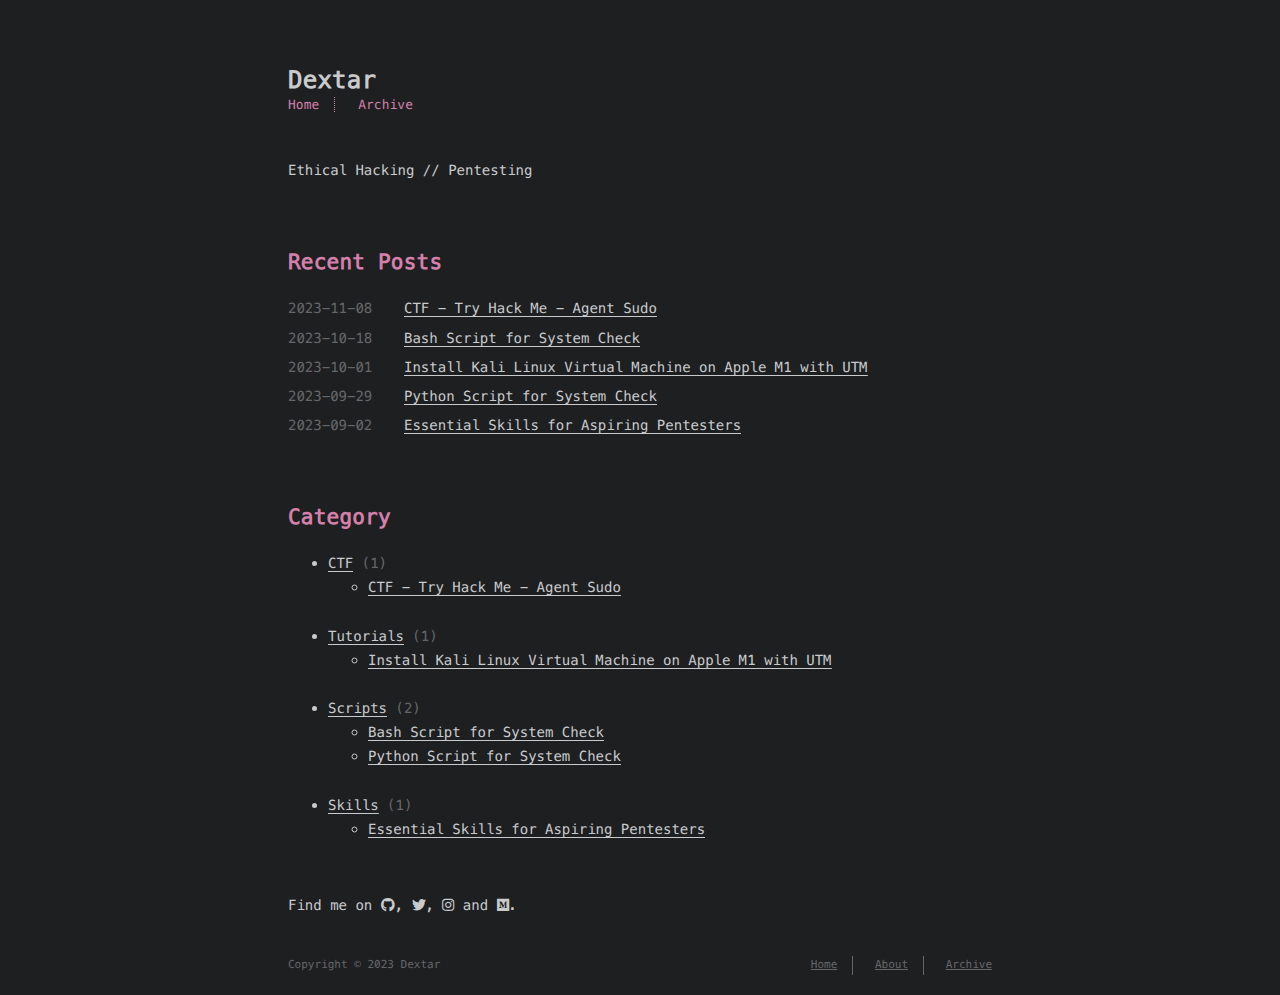
==== index.html @ 2ff1a955 "Update Path" ====
<!DOCTYPE html>
<html lang=en>
<head>
<!-- so meta -->
<meta charset="utf-8">
<meta http-equiv="X-UA-Compatible" content="IE=edge">
<meta name="HandheldFriendly" content="True">
<meta name="viewport" content="width=device-width, initial-scale=1, maximum-scale=1" />
<meta name="description" content="Ethical Hacking // Pentesting">
<meta property="og:type" content="website">
<meta property="og:title" content="Dextar">
<meta property="og:url" content="https://dex-tar.github.io/index.html">
<meta property="og:site_name" content="Dex-tar // Ethical Hacking // Pentesting //">
<meta property="og:description" content="Ethical Hacking // Pentesting">
<meta property="og:locale" content="en_US">
<meta property="article:author" content="dextar">
<meta name="twitter:card" content="summary">
    
<!-- title -->
<title>Dextar</title>

<!-- styles -->    
<link rel="stylesheet" href="css/style.css">

<!-- persian styles -->
<link rel="stylesheet" href="css/rtl.css">
  
<!-- rss -->
<link rel="alternate" href="https://dex-tar.github.io" title="Ethical Hacking // Pentesting" type="application/atom+xml" />
    
<meta name="generator" content="Hexo 5.2.0"></head>
<body class="max-width mx-auto px3 ltr">   
<div class="content index py4">
        
<header id="header">
<a href="index.html">
  
<div id="title">
      <h1>Dextar</h1>
</div>
</a>
  
<div id="nav">
<ul>
  <li><a href="index.html">Home</a></li>
  <li><a href="archives.html">Archive</a></li>      
</ul>

</div>
</header>
       
<section id="about">
<p>Ethical Hacking // Pentesting</p>
</section>

<section id="writing">
<span class="h1"><a href="archives.html">Recent Posts</a></span>
  
<ul class="post-list">    
<li class="post-item">
        
<div class="meta">
<time datetime="2023-11-08T23:00:00.000Z" itemprop="datePublished">2023-11-08</time>
</div>

<span>
<a class="" href="2023/ctf-try-hack-me-agent-sudo.html">CTF - Try Hack Me - Agent Sudo</a>
</span>
</li>
    
<li class="post-item">
<div class="meta">
<time datetime="2023-10-18T22:00:00.000Z" itemprop="datePublished">2023-10-18</time>
</div>

<span>
<a class="" href="2023/bash-script-system-check.html">Bash Script for System Check</a>
</span>
</li>
    
<li class="post-item">
<div class="meta">
<time datetime="2023-10-01T22:00:00.000Z" itemprop="datePublished">2023-10-01</time>        
</div>

<span>
<a class="" href="2023/install-kali-virtual-machine-apple-m1-utm.html">Install Kali Linux Virtual Machine on Apple M1 with UTM</a>
</span>
</li>
    
<li class="post-item">        
<div class="meta">
<time datetime="2023-09-29T22:00:00.000Z" itemprop="datePublished">2023-09-29</time>
</div>

<span>    
<a class="" href="2023/python-script-system-check.html">Python Script for System Check</a>
</span>
</li>
    
<li class="post-item">        
<div class="meta">
<time datetime="2023-09-02T22:00:00.000Z" itemprop="datePublished">2023-09-02</time>
</div>

<span>
<a class="" href="2023/Essential-Skills-for-Aspiring-Pentesters.html">Essential Skills for Aspiring Pentesters</a>
</span>
</li>
</ul>
  
</section>

<section id="categories" class="left">
  <div class="category-list-title">
  <span class="h1"><a href="categories.html">Category</a></span>   
</div>
  
<div class="category-list">
    <ul class="category-list"><li class="category-list-item"><a class="category-list-link" href="categories/category-ctf.html">CTF</a>
      <span class="category-list-count">1</span><ul class="category-list-child"><li class="category-list-item">
        <a class="category-list-link" href="2023/ctf-try-hack-me-agent-sudo.html">CTF - Try Hack Me - Agent Sudo</a></ul>
        <br>
      </li><li class="category-list-item"><a class="category-list-link" href="categories/category-tutorials.html">Tutorials</a>
        <span class="category-list-count">1</span><ul class="category-list-child">
          <li class="category-list-item"><a class="category-list-link" href="2023/install-kali-virtual-machine-apple-m1-utm.html">Install Kali Linux Virtual Machine on Apple M1 with UTM</a></ul>
          <br>
      </li><li class="category-list-item"><a class="category-list-link" href="categories/category-scripts.html">Scripts</a>
        <span class="category-list-count">2</span><ul class="category-list-child">
          <li class="category-list-item"><a class="category-list-link" href="2023/bash-script-system-check.html">Bash Script for System Check</a>
          <li class="category-list-item"><a class="category-list-link" href="2023/python-script-system-check.html">Python Script for System Check</a></ul>
          <br>
      </li><li class="category-list-item"><a class="category-list-link" href="categories/category-skills.html">Skills</a>
          <span class="category-list-count">1</span><ul class="category-list-child">
          <li class="category-list-item"><a class="category-list-link" href="2023/Essential-Skills-for-Aspiring-Pentesters.html">Essential Skills for Aspiring Pentesters</a></ul>
          <br>
</li></ul></li></ul>
</div>
</section>

<!-- social links -->
<section>
<p>
  Find me on
    
      <a class="icon" target="_blank" rel="noopener" href="https://github.com/dex-tar">
        <i class="fab fa-github"></i><!--
  ---></a><!--
---><!--
--->, 
    
      <a class="icon" target="_blank" rel="noopener" href="https://twitter.com/D_ex_tar">
        <i class="fab fa-twitter"></i><!--
  ---></a><!--
---><!--
--->, 
    
  
    
      <a class="icon" target="_blank" rel="noopener" href="https://www.instagram.com/ai_random_seed/">
        <i class="fab fa-instagram"></i><!--
  ---></a><!--
---><!--
---> and 
    
  
    
      <a class="icon" target="_blank" rel="noopener" href="https://medium.com/@meryantona">
        <i class="fab fa-medium"></i><!--
  ---></a><!--
---><!--
--->.

</p>
</section>

        
<footer id="footer">
  <div class="footer-left">
    Copyright &copy;
    
    2023
    Dextar
  </div>
  <div class="footer-right">
    <nav>
      <ul>
          <li><a href="index.html">Home</a></li>
          <li><a href="about.html">About</a></li>
          <li><a href="archives.html">Archive</a></li>
      </ul>
    </nav>
  </div>
</footer>
</div>

<!-- styles -->
<link rel="stylesheet" href="lib/font-awesome/css/all.min.css">
<link rel="stylesheet" href="lib/justified-gallery/css/justifiedGallery.min.css">

<!-- jquery -->
<script src="lib/jquery/jquery.min.js"></script>
<script src="lib/justified-gallery/js/jquery.justifiedGallery.min.js"></script>

<!-- clipboard -->
<script src="js/main.js"></script>

<!-- search -->
<script src="js/search.js"></script>

<!-- Google Analytics -->
<!-- Baidu Analytics -->
<!-- Umami Analytics -->
<!-- Disqus Comments -->


</body>
</html>
---- css/style.css ----
.inline {
  display: inline;
}
.block {
  display: block;
}
.inline-block {
  display: inline-block;
}
.table {
  display: table;
}
.table-cell {
  display: table-cell;
}
.overflow-hidden {
  overflow: hidden;
}
.overflow-scroll {
  overflow: scroll;
}
.overflow-auto {
  overflow: auto;
}
.clearfix:before,
.clearfix:after {
  display: table;
  content: " ";
}
.clearfix:after {
  clear: both;
}
.left {
  float: left;
}
.right {
  float: right;
}
.fit {
  max-width: 100%;
}
.truncate {
  display: inline-block;
  overflow: hidden;
  text-overflow: ellipsis;
  white-space: nowrap;
}
.max-width-1 {
  max-width: 24rem;
}
.max-width-2 {
  max-width: 32rem;
}
.max-width-3 {
  max-width: 48rem;
}
.max-width-4 {
  max-width: 64rem;
}
.border-box {
  box-sizing: border-box;
}
.m0 {
  margin: 0;
}
.mt0 {
  margin-top: 0;
}
.mr0 {
  margin-right: 0;
}
.mb0 {
  margin-bottom: 0;
}
.ml0 {
  margin-left: 0;
}
.mx0 {
  margin-right: 0;
  margin-left: 0;
}
.my0 {
  margin-top: 0;
  margin-bottom: 0;
}
.m1 {
  margin: 0.5rem;
}
.mt1 {
  margin-top: 0.5rem;
}
.mr1 {
  margin-right: 0.5rem;
}
.mb1 {
  margin-bottom: 0.5rem;
}
.ml1 {
  margin-left: 0.5rem;
}
.mx1 {
  margin-right: 0.5rem;
  margin-left: 0.5rem;
}
.my1 {
  margin-top: 0.5rem;
  margin-bottom: 0.5rem;
}
.m2 {
  margin: 1rem;
}
.mt2 {
  margin-top: 1rem;
}
.mr2 {
  margin-right: 1rem;
}
.mb2 {
  margin-bottom: 1rem;
}
.ml2 {
  margin-left: 1rem;
}
.mx2 {
  margin-right: 1rem;
  margin-left: 1rem;
}
.my2 {
  margin-top: 1rem;
  margin-bottom: 1rem;
}
.m3 {
  margin: 2rem;
}
.mt3 {
  margin-top: 2rem;
}
.mr3 {
  margin-right: 2rem;
}
.mb3 {
  margin-bottom: 2rem;
}
.ml3 {
  margin-left: 2rem;
}
.mx3 {
  margin-right: 2rem;
  margin-left: 2rem;
}
.my3 {
  margin-top: 2rem;
  margin-bottom: 2rem;
}
.m4 {
  margin: 4rem;
}
.mt4 {
  margin-top: 4rem;
}
.mr4 {
  margin-right: 4rem;
}
.mb4 {
  margin-bottom: 4rem;
}
.ml4 {
  margin-left: 4rem;
}
.mx4 {
  margin-right: 4rem;
  margin-left: 4rem;
}
.my4 {
  margin-top: 4rem;
  margin-bottom: 4rem;
}
.mxn1 {
  margin-right: -0.5rem;
  margin-left: -0.5rem;
}
.mxn2 {
  margin-right: -1rem;
  margin-left: -1rem;
}
.mxn3 {
  margin-right: -2rem;
  margin-left: -2rem;
}
.mxn4 {
  margin-right: -4rem;
  margin-left: -4rem;
}
.ml-auto {
  margin-left: auto;
}
.mr-auto {
  margin-right: auto;
}
.mx-auto {
  margin-right: auto;
  margin-left: auto;
}
.p0 {
  padding: 0;
}
.pt0 {
  padding-top: 0;
}
.pr0 {
  padding-right: 0;
}
.pb0 {
  padding-bottom: 0;
}
.pl0 {
  padding-left: 0;
}
.px0 {
  padding-right: 0;
  padding-left: 0;
}
.py0 {
  padding-top: 0;
  padding-bottom: 0;
}
.p1 {
  padding: 0.5rem;
}
.pt1 {
  padding-top: 0.5rem;
}
.pr1 {
  padding-right: 0.5rem;
}
.pb1 {
  padding-bottom: 0.5rem;
}
.pl1 {
  padding-left: 0.5rem;
}
.py1 {
  padding-top: 0.5rem;
  padding-bottom: 0.5rem;
}
.px1 {
  padding-right: 0.5rem;
  padding-left: 0.5rem;
}
.p2 {
  padding: 1rem;
}
.pt2 {
  padding-top: 1rem;
}
.pr2 {
  padding-right: 1rem;
}
.pb2 {
  padding-bottom: 1rem;
}
.pl2 {
  padding-left: 1rem;
}
.py2 {
  padding-top: 1rem;
  padding-bottom: 1rem;
}
.px2 {
  padding-right: 1rem;
  padding-left: 1rem;
}
.p3 {
  padding: 2rem;
}
.pt3 {
  padding-top: 2rem;
}
.pr3 {
  padding-right: 2rem;
}
.pb3 {
  padding-bottom: 2rem;
}
.pl3 {
  padding-left: 2rem;
}
.py3 {
  padding-top: 2rem;
  padding-bottom: 2rem;
}
.px3 {
  padding-right: 2rem;
  padding-left: 2rem;
}
.p4 {
  padding: 4rem;
}
.pt4 {
  padding-top: 4rem;
}
.pr4 {
  padding-right: 4rem;
}
.pb4 {
  padding-bottom: 4rem;
}
.pl4 {
  padding-left: 4rem;
}
.py4 {
  padding-top: 4rem;
  padding-bottom: 4rem;
}
.px4 {
  padding-right: 4rem;
  padding-left: 4rem;
}
body h1,
body .h1 {
  display: block;
  margin-top: 3rem;
  margin-bottom: 1rem;
  color: #d480aa;
  letter-spacing: 0.01em;
  font-weight: 700;
  font-style: normal;
  font-size: 1.5em;
  -moz-osx-font-smoothing: grayscale;
  -webkit-font-smoothing: antialiased;
}
body h2,
body .h2 {
  position: relative;
  display: block;
  margin-top: 2rem;
  margin-bottom: 0.5rem;
  color: #eee;
  text-transform: none;
  letter-spacing: normal;
  font-weight: bold;
  font-size: 1rem;
}
body h3 {
  color: #eee;
  text-decoration: underline;
  font-weight: bold;
  font-size: 0.9rem;
}
body h4,
body h5,
body h6 {
  display: inline;
  text-decoration: none;
  color: #ccc;
  font-weight: bold;
  font-size: 0.9rem;
}
body h3,
body h4,
body h5,
body h6 {
  margin-top: 0.9rem;
  margin-bottom: 0.5rem;
}
body hr {
  border: 0.5px dashed #ccc;
  opacity: 0.5;
  margin: 0;
  margin-top: 20px;
  margin-bottom: 20px;
}
body strong {
  font-weight: bold;
}
body em,
body cite {
  font-style: italic;
}
body sup,
body sub {
  position: relative;
  vertical-align: baseline;
  font-size: 0.75em;
  line-height: 0;
}
body sup {
  top: -0.5em;
}
body sub {
  bottom: -0.2em;
}
body small {
  font-size: 0.85em;
}
body acronym,
body abbr {
  border-bottom: 1px dotted;
}
body ul,
body ol,
body dl {
  line-height: 1.725;
}
body ul ul,
body ol ul,
body ul ol,
body ol ol {
  margin-top: 0;
  margin-bottom: 0;
}
body ol {
  list-style: decimal;
}
body dt {
  font-weight: bold;
}
body table {
  width: 100%;
  border-collapse: collapse;
  text-align: left;
  font-size: 12px;
  overflow: auto;
  display: block;
}
body th {
  padding: 8px;
  border-bottom: 1px dashed #666;
  color: #eee;
  font-weight: bold;
  font-size: 13px;
}
body td {
  padding: 0 8px;
  border-bottom: none;
}
@font-face {
  font-style: normal;
  font-family: "Meslo LG";
  src: local("Meslo LG S"), url("../lib/meslo-LG/MesloLGS-Regular.ttf") format("truetype");
}
::-webkit-scrollbar {
  width: 6px;
}
::-webkit-scrollbar:horizontal {
  height: 6px;
}
::-webkit-scrollbar-thumb {
  background: #505153;
  border-radius: 2px;
}
::-webkit-scrollbar-thumb:hover {
  background: #505153;
}
*,
*:before,
*:after {
  box-sizing: border-box;
}
html {
  margin: 0;
  padding: 0;
  height: 100%;
  -webkit-text-size-adjust: 100%;
  -ms-text-size-adjust: 100%;
}
body {
  margin: 0;
  height: 100%;
  background-color: #1d1f21;
  color: #c9cacc;
  font-display: swap;
  font-weight: 400;
  font-size: 14px;
  font-family: "Menlo", "Meslo LG", monospace;
  line-height: 1.725;
  text-rendering: geometricPrecision;
  flex: 1;
  -moz-osx-font-smoothing: grayscale;
  -webkit-font-smoothing: antialiased;
}
.content {
  position: relative;
  display: flex;
  flex-direction: column;
  min-height: 100%;
  overflow-wrap: break-word;
}
.content p {
  hyphens: auto;
  -moz-hyphens: auto;
  -ms-hyphens: auto;
  -webkit-hyphens: auto;
}
.content code {
  hyphens: manual;
  -moz-hyphens: manual;
  -ms-hyphens: manual;
  -webkit-hyphens: manual;
}
.content a {
  color: #c9cacc;
  text-decoration: none;
  background-image: linear-gradient(transparent, transparent 5px, #c9cacc 5px, #c9cacc);
  background-position: bottom;
  background-size: 100% 6px;
  background-repeat: repeat-x;
}
.content a:hover {
  background-image: linear-gradient(transparent, transparent 4px, #d480aa 4px, #d480aa);
}
.content a.icon {
  background: none;
}
.content a.icon:hover {
  color: #d480aa;
}
.content h1 a,
.content .h1 a,
.content h2 a,
.content h3 a,
.content h4 a,
.content h5 a,
.content h6 a {
  background: none;
  color: inherit;
  text-decoration: none;
}
.content h1 a:hover,
.content .h1 a:hover,
.content h2 a:hover,
.content h3 a:hover,
.content h4 a:hover,
.content h5 a:hover,
.content h6 a:hover {
  background-image: linear-gradient(transparent, transparent 6px, #d480aa 6px, #d480aa);
  background-position: bottom;
  background-size: 100% 6px;
  background-repeat: repeat-x;
}
.content h6 a {
  background: none;
  color: inherit;
  text-decoration: none;
}
.content h6 a:hover {
  background-image: linear-gradient(transparent, transparent 6px, #d480aa 6px, #d480aa);
  background-position: bottom;
  background-size: 100% 6px;
  background-repeat: repeat-x;
}
@media (min-width: 540px) {
  .image-wrap {
    flex-direction: row;
    margin-bottom: 2rem;
  }
  .image-wrap .image-block {
    flex: 1 0 35%;
    margin-right: 2rem;
  }
  .image-wrap p {
    flex: 1 0 65%;
  }
}
.max-width {
  max-width: 48rem;
}
@media (max-width: 480px) {
  .px3 {
    padding-right: 1rem;
    padding-left: 1rem;
  }
  .my4 {
    margin-top: 2rem;
    margin-bottom: 2rem;
  }
}
@media (min-width: 480px) {
  p {
    text-align: justify;
  }
}
#header {
  margin: 0 auto 2rem;
  width: 100%;
}
#header h1,
#header .h1 {
  margin-top: 0;
  margin-bottom: 0;
  color: #c9cacc;
  letter-spacing: 0.01em;
  font-weight: 700;
  font-style: normal;
  font-size: 1.5rem;
  line-height: 2rem;
  -moz-osx-font-smoothing: grayscale;
  -webkit-font-smoothing: antialiased;
}
#header a {
  background: none;
  color: inherit;
  text-decoration: none;
}
#header #logo {
  display: inline-block;
  float: left;
  margin-right: 20px;
  width: 50px;
  height: 50px;
  border-radius: 5px;
  filter: grayscale(100%);
  background-size: 50px 50px;
  background-repeat: no-repeat;
  -webkit-filter: grayscale(100%);
}
#header #nav {
  color: #d480aa;
  letter-spacing: 0.01em;
  font-weight: 200;
  font-style: normal;
  font-size: 0.8rem;
}
#header #nav ul {
  margin: 0;
  padding: 0;
  list-style-type: none;
  line-height: 15px;
}
#header #nav ul a {
  margin-right: 15px;
  color: #d480aa;
}
#header #nav ul a:hover {
  background-image: linear-gradient(transparent, transparent 5px, #d480aa 5px, #d480aa);
  background-position: bottom;
  background-size: 100% 6px;
  background-repeat: repeat-x;
}
#header #nav ul li {
  display: inline-block;
  margin-right: 15px;
  border-right: 1px dotted;
  border-color: #d480aa;
  vertical-align: middle;
}
#header #nav ul .icon {
  display: none;
}
#header #nav ul li:last-child {
  margin-right: 0;
  border-right: 0;
}
#header #nav ul li:last-child a {
  margin-right: 0;
}
#header:hover #logo {
  filter: none;
  -webkit-filter: none;
}
@media screen and (max-width: 480px) {
  #header #title {
    display: table;
    margin-right: 5rem;
    min-height: 50px;
  }
  #header #title h1 {
    display: table-cell;
    vertical-align: middle;
  }
  #header #nav ul a:hover {
    background: none;
  }
  #header #nav ul li {
    display: none;
    border-right: 0;
  }
  #header #nav ul li.icon {
    position: absolute;
    top: 77px;
    right: 1rem;
    display: inline-block;
  }
  #header #nav ul.responsive li {
    display: block;
  }
  #header #nav li:not(:first-child) {
    padding-top: 1rem;
    padding-left: 70px;
    font-size: 1rem;
  }
}
#header-post {
  position: fixed;
  top: 2rem;
  right: 0;
  display: inline-block;
  float: right;
  z-index: 100;
}
#header-post a {
  background: none;
  color: inherit;
  text-decoration: none;
}
#header-post a.icon {
  background: none;
}
#header-post a.icon:hover {
  color: #d480aa;
}
#header-post ol {
  list-style-type: none;
}
#header-post ul {
  display: inline-block;
  margin: 0;
  padding: 0;
  list-style-type: none;
}
#header-post ul li {
  display: inline-block;
  margin-right: 15px;
  vertical-align: middle;
}
#header-post ul li:last-child {
  margin-right: 0;
}
#header-post #menu-icon {
  float: right;
  margin-right: 2rem;
  margin-left: 15px;
}
#header-post #menu-icon:hover {
  color: #d480aa;
}
#header-post #menu-icon-tablet {
  float: right;
  margin-right: 2rem;
  margin-left: 15px;
}
#header-post #menu-icon-tablet:hover {
  color: #d480aa;
}
#header-post #top-icon-tablet {
  position: fixed;
  right: 2rem;
  bottom: 2rem;
  margin-right: 2rem;
  margin-left: 15px;
}
#header-post #top-icon-tablet:hover {
  color: #d480aa;
}
#header-post .active {
  color: #d480aa;
}
#header-post #menu {
  visibility: hidden;
  margin-right: 2rem;
}
#header-post #nav {
  color: #d480aa;
  letter-spacing: 0.01em;
  font-weight: 200;
  font-style: normal;
  font-size: 0.8rem;
}
#header-post #nav ul {
  line-height: 15px;
}
#header-post #nav ul a {
  margin-right: 15px;
  color: #d480aa;
}
#header-post #nav ul a:hover {
  background-image: linear-gradient(transparent, transparent 5px, #d480aa 5px, #d480aa);
  background-position: bottom;
  background-size: 100% 6px;
  background-repeat: repeat-x;
}
#header-post #nav ul li {
  border-right: 1px dotted #d480aa;
}
#header-post #nav ul li:last-child {
  margin-right: 0;
  border-right: 0;
}
#header-post #nav ul li:last-child a {
  margin-right: 0;
}
#header-post #actions {
  float: right;
  margin-top: 2rem;
  margin-right: 2rem;
  width: 100%;
  text-align: right;
}
#header-post #actions ul {
  display: block;
}
#header-post #actions .info {
  display: block;
  font-style: italic;
}
#header-post #share {
  clear: both;
  padding-top: 1rem;
  padding-right: 2rem;
  text-align: right;
}
#header-post #share li {
  display: block;
  margin: 0;
}
#header-post #toc {
  float: right;
  clear: both;
  overflow: auto;
  margin-top: 1rem;
  padding-right: 2rem;
  max-width: 20em;
  max-height: calc(95vh - 7rem);
  text-align: right;
}
#header-post #toc a:hover {
  color: #d480aa;
}
#header-post #toc .toc-level-1 > .toc-link {
  display: none;
}
#header-post #toc .toc-level-2 {
  color: #c9cacc;
  font-size: 0.8rem;
}
#header-post #toc .toc-level-2:before {
  color: #d480aa;
  content: "#";
}
#header-post #toc .toc-level-3 {
  color: #666;
  font-size: 0.7rem;
}
#header-post #toc .toc-level-4 {
  color: #525252;
  font-size: 0.4rem;
}
#header-post #toc .toc-level-5 {
  display: none;
}
#header-post #toc .toc-level-6 {
  display: none;
}
#header-post #toc .toc-number {
  display: none;
}
@media screen and (max-width: 500px) {
  #header-post {
    display: none;
  }
}
@media screen and (max-width: 900px) {
  #header-post #menu-icon {
    display: none;
  }
  #header-post #actions {
    display: none;
  }
}
@media screen and (max-width: 1199px) {
  #header-post #toc {
    display: none;
  }
}
@media screen and (min-width: 900px) {
  #header-post #menu-icon-tablet {
    display: none !important;
  }
  #header-post #top-icon-tablet {
    display: none !important;
  }
}
@media screen and (min-width: 1199px) {
  #header-post #actions {
    width: auto;
  }
  #header-post #actions ul {
    display: inline-block;
    float: right;
  }
  #header-post #actions .info {
    display: inline;
    float: left;
    margin-right: 2rem;
    font-style: italic;
  }
}
@media print {
  #header-post {
    display: none;
  }
  #footer-post-container {
    display: none;
  }
}
#footer-post {
  position: fixed;
  right: 0;
  bottom: 0;
  left: 0;
  z-index: 5000000;
  width: 100%;
  border-top: 1px solid #666;
  background: #212326;
  transition: opacity 0.2s;
}
#footer-post a {
  background: none;
  color: inherit;
  text-decoration: none;
}
#footer-post a.icon {
  background: none;
}
#footer-post a.icon:hover {
  color: #d480aa;
}
#footer-post #nav-footer {
  padding-right: 1rem;
  padding-left: 1rem;
  background: #323539;
  text-align: center;
}
#footer-post #nav-footer a {
  color: #d480aa;
  font-size: 1em;
}
#footer-post #nav-footer a:hover {
  background-image: linear-gradient(transparent, transparent 5px, #d480aa 5px, #d480aa);
  background-position: bottom;
  background-size: 100% 6px;
  background-repeat: repeat-x;
}
#footer-post #nav-footer ul {
  display: table;
  margin: 0;
  padding: 0;
  width: 100%;
  list-style-type: none;
}
#footer-post #nav-footer ul li {
  display: inline-table;
  padding: 10px;
  width: 20%;
  vertical-align: middle;
}
#footer-post #actions-footer {
  overflow: auto;
  margin-top: 1rem;
  margin-bottom: 1rem;
  padding-right: 1rem;
  padding-left: 1rem;
  width: 100%;
  text-align: center;
  white-space: nowrap;
}
#footer-post #actions-footer a {
  display: inline-block;
  padding-left: 1rem;
  color: #d480aa;
}
#footer-post #share-footer {
  padding-right: 1rem;
  padding-left: 1rem;
  background: #323539;
  text-align: center;
}
#footer-post #share-footer ul {
  display: table;
  margin: 0;
  padding: 0;
  width: 100%;
  list-style-type: none;
}
#footer-post #share-footer ul li {
  display: inline-table;
  padding: 10px;
  width: 20%;
  vertical-align: middle;
}
#footer-post #toc-footer {
  clear: both;
  padding-top: 1rem;
  padding-bottom: 1rem;
  background: #323539;
  text-align: left;
}
#footer-post #toc-footer ol {
  margin: 0;
  padding-left: 20px;
  list-style-type: none;
}
#footer-post #toc-footer ol li {
  line-height: 30px;
}
#footer-post #toc-footer a:hover {
  color: #d480aa;
}
#footer-post #toc-footer .toc-level-1 > .toc-link {
  display: none;
}
#footer-post #toc-footer .toc-level-2 {
  color: #c9cacc;
  font-size: 0.8rem;
}
#footer-post #toc-footer .toc-level-2:before {
  color: #d480aa;
  content: "#";
}
#footer-post #toc-footer .toc-level-3 {
  color: #666;
  font-size: 0.7rem;
  line-height: 15px;
}
#footer-post #toc-footer .toc-level-4 {
  display: none;
}
#footer-post #toc-footer .toc-level-5 {
  display: none;
}
#footer-post #toc-footer .toc-level-6 {
  display: none;
}
#footer-post #toc-footer .toc-number {
  display: none;
}
@media screen and (min-width: 500px) {
  #footer-post-container {
    display: none;
  }
}
.post-list {
  padding: 0;
}
.post-list .post-item {
  margin-bottom: 1rem;
  margin-left: 0;
  list-style-type: none;
}
.post-list .post-item .meta {
  display: block;
  margin-right: 16px;
  min-width: 100px;
  color: #666;
  font-size: 14px;
}
@media (min-width: 480px) {
  .post-list .post-item {
    display: flex;
    margin-bottom: 5px;
  }
  .post-list .post-item .meta {
    text-align: left;
  }
}
.project-list {
  padding: 0;
  list-style: none;
}
.project-list .project-item {
  margin-bottom: 5px;
}
.project-list .project-item p {
  display: inline;
}
article header .posttitle {
  margin-top: 0;
  margin-bottom: 0;
  text-transform: none;
  font-size: 1.5em;
  line-height: 1.25;
}
article header .meta {
  margin-top: 0;
  margin-bottom: 1rem;
}
article header .meta * {
  color: #ccc;
  font-size: 0.85rem;
}
article header .author {
  text-transform: uppercase;
  letter-spacing: 0.01em;
  font-weight: 700;
}
article header .postdate {
  display: inline;
}
article .content h2:before {
  position: absolute;
  top: -4px;
  left: -1rem;
  color: #d480aa;
  content: "#";
  font-weight: bold;
  font-size: 1.2rem;
}
article .content img,
article .content video {
  display: block;
  margin: auto;
  max-width: 100%;
  height: auto;
}
article .content .video-container {
  position: relative;
  overflow: hidden;
  padding-top: 56.25%;
  height: 0;
}
article .content .video-container iframe,
article .content .video-container object,
article .content .video-container embed {
  position: absolute;
  top: 0;
  left: 0;
  margin-top: 0;
  width: 100%;
  height: 100%;
}
article .content blockquote {
  margin: 1rem 10px;
  padding: 0.5em 10px;
  background: inherit;
  color: #d22a7e;
  quotes: "\201C" "\201D" "\2018" "\2019";
  font-weight: bold;
}
article .content blockquote p {
  margin: 0;
}
article .content blockquote:before {
  margin-right: 0.25em;
  color: #d23182;
  content: "\201C";
  vertical-align: -0.4em;
  font-size: 2em;
  line-height: 0.1em;
}
article .content blockquote footer {
  margin: line-height 0;
  color: #666;
  font-size: 11px;
}
article .content blockquote footer a {
  background-image: linear-gradient(transparent, transparent 5px, #666 5px, #666);
  color: #666;
}
article .content blockquote footer a:hover {
  background-image: linear-gradient(transparent, transparent 4px, #858585 4px, #858585);
  color: #858585;
}
article .content blockquote footer cite:before {
  padding: 0 0.5em;
  content: "—";
}
article .content .pullquote {
  margin: 0;
  width: 45%;
  text-align: left;
}
article .content .pullquote.left {
  margin-right: 1em;
  margin-left: 0.5em;
}
article .content .pullquote.right {
  margin-right: 0.5em;
  margin-left: 1em;
}
article .content .caption {
  position: relative;
  display: block;
  margin-top: 0.5em;
  color: #666;
  text-align: center;
  font-size: 0.9em;
}
.posttitle {
  text-transform: none;
  font-size: 1.5em;
  line-height: 1.25;
}
.article-tag .tag-link {
  background-image: linear-gradient(transparent, transparent 10px, #d480aa 10px, #d480aa);
  background-position: bottom;
  background-size: 100% 6px;
  background-repeat: repeat-x;
}
.article-tag .tag-link:before {
  content: "#";
}
.article-category .category-link {
  background-image: linear-gradient(transparent, transparent 10px, #d480aa 10px, #d480aa);
  background-position: bottom;
  background-size: 100% 6px;
  background-repeat: repeat-x;
}
@media (min-width: 480px) {
  .article-tag,
  .article-category {
    display: inline;
  }
  .article-tag:before,
  .article-category:before {
    content: "|";
  }
}
#archive .post-list {
  padding: 0;
}
#archive .post-list .post-item {
  margin-bottom: 1rem;
  margin-left: 0;
  list-style-type: none;
}
#archive .post-list .post-item .meta {
  display: block;
  margin-right: 16px;
  min-width: 100px;
  color: #666;
  font-size: 14px;
}
@media (min-width: 480px) {
  #archive .post-list .post-item {
    display: flex;
    margin-bottom: 5px;
    margin-left: 1rem;
  }
  #archive .post-list .post-item .meta {
    text-align: left;
  }
}
.blog-post-comments {
  margin-top: 4rem;
}
#footer {
  position: absolute;
  bottom: 0;
  margin-bottom: 10px;
  width: 100%;
  color: #666;
  vertical-align: top;
  text-align: center;
  font-size: 11px;
}
#footer ul {
  margin: 0;
  padding: 0;
  list-style: none;
}
#footer li {
  display: inline-block;
  margin-right: 15px;
  border-right: 1px solid;
  border-color: #666;
  vertical-align: middle;
}
#footer li a {
  margin-right: 15px;
}
#footer li:last-child {
  margin-right: 0;
  border-right: 0;
}
#footer li:last-child a {
  margin-right: 0;
}
#footer a {
  color: #666;
  text-decoration: underline;
  background-image: none;
}
#footer a:hover {
  color: #858585;
}
#footer .footer-left {
  height: 20px;
  vertical-align: middle;
  line-height: 20px;
}
@media (min-width: 39rem) {
  #footer {
    display: flex;
    flex-flow: row wrap;
    justify-content: space-between;
    align-items: center;
    align-content: center;
    margin-bottom: 20px;
  }
  #footer .footer-left {
    align-self: flex-start;
    margin-right: 20px;
  }
  #footer .footer-right {
    align-self: flex-end;
  }
}
.pagination {
  display: inline-block;
  margin-top: 2rem;
  width: 100%;
  text-align: center;
}
.pagination .page-number {
  color: #c9cacc;
  font-size: 0.8rem;
}
.pagination a {
  padding: 4px 6px;
  border-radius: 5px;
  background-image: none;
  color: #c9cacc;
  text-decoration: none;
}
.pagination a:hover {
  background-image: none;
}
.pagination a:hover:not(.active) {
  color: #eee;
}
.search-input {
  padding: 4px 7px;
  width: 100%;
  outline: none;
  border: solid 1px #ccc;
  border-radius: 5px;
  background-color: #1d1f21;
  color: #c9cacc;
  font-size: 1.2rem;
  -webkit-border-radius: 5px;
  -moz-border-radius: 5px;
}
.search-input:focus {
  border: solid 1px #d480aa;
}
#search-result ul.search-result-list {
  padding: 0;
  list-style-type: none;
}
#search-result li {
  margin: 2em auto;
}
#search-result a.search-result-title {
  background-image: none;
  color: #c9cacc;
  text-transform: capitalize;
  font-weight: bold;
  line-height: 1.2;
}
#search-result p.search-result {
  overflow: hidden;
  margin: 0.4em auto;
  max-height: 13em;
  text-align: justify;
  font-size: 0.8em;
}
#search-result em.search-keyword {
  border-bottom: 1px dashed #d480aa;
  color: #d480aa;
  font-weight: bold;
}
.search-no-result {
  display: none;
  padding-bottom: 0.5em;
  color: #c9cacc;
}
#tag-cloud .tag-cloud-title {
  color: #666;
}
#tag-cloud .tag-cloud-tags {
  clear: both;
  text-align: center;
}
#tag-cloud .tag-cloud-tags a {
  display: inline-block;
  margin: 10px;
}
.tooltipped {
  position: relative;
}
.tooltipped::after {
  position: absolute;
  z-index: 1000000;
  display: none;
  padding: 0.2em 0.5em;
  -webkit-font-smoothing: subpixel-antialiased;
  color: #1d1f21;
  font-display: swap;
  font-weight: 400;
  font-size: 11.200000000000001px;
  font-family: "Menlo", "Meslo LG", monospace;
  line-height: 1.725;
  text-rendering: geometricPrecision;
  text-align: center;
  word-wrap: break-word;
  white-space: pre;
  content: attr(aria-label);
  background: #c9cacc;
  border-radius: 3px;
  opacity: 0;
}
.tooltipped::before {
  position: absolute;
  z-index: 1000001;
  display: none;
  width: 0;
  height: 0;
  color: #c9cacc;
  pointer-events: none;
  content: '';
  border: 6px solid transparent;
  opacity: 0;
}
.tooltipped:hover::before,
.tooltipped:active::before,
.tooltipped:focus::before,
.tooltipped:hover::after,
.tooltipped:active::after,
.tooltipped:focus::after {
  display: inline-block;
  text-decoration: none;
  animation-name: tooltip-appear;
  animation-duration: 0.1s;
  animation-fill-mode: forwards;
  animation-timing-function: ease-in;
}
.tooltipped-s::after,
.tooltipped-sw::after {
  top: 100%;
  right: 50%;
  margin-top: 6px;
}
.tooltipped-s::before,
.tooltipped-sw::before {
  top: auto;
  right: 50%;
  bottom: -7px;
  margin-right: -6px;
  border-bottom-color: #c9cacc;
}
.tooltipped-sw::after {
  margin-right: -16px;
}
.tooltipped-s::after {
  transform: translateX(50%);
}
@-moz-keyframes tooltip-appear {
  from {
    opacity: 0;
  }
  to {
    opacity: 1;
  }
}
@-webkit-keyframes tooltip-appear {
  from {
    opacity: 0;
  }
  to {
    opacity: 1;
  }
}
@-o-keyframes tooltip-appear {
  from {
    opacity: 0;
  }
  to {
    opacity: 1;
  }
}
@keyframes tooltip-appear {
  from {
    opacity: 0;
  }
  to {
    opacity: 1;
  }
}
#categories .category-list-title {
  color: #666;
}
#categories .category-list .category-list-item .category-list-count {
  color: #666;
}
#categories .category-list .category-list-item .category-list-count:before {
  content: " (";
}
#categories .category-list .category-list-item .category-list-count:after {
  content: ")";
}
.highlight {
  background: #272822;
  color: #ddd;
}
.highlight .code .tag,
.highlight .code .keyword,
.highlight .code .selector-tag,
.highlight .code .literal,
.highlight .code .strong,
.highlight .code .name {
  color: #f92672;
}
.highlight .code .code {
  color: #66d9ef;
}
.highlight .code .class .title {
  color: #fff;
}
.highlight .code .attribute,
.highlight .code .symbol,
.highlight .code .regexp,
.highlight .code .link {
  color: #bf79db;
}
.highlight .code .string,
.highlight .code .bullet,
.highlight .code .subst,
.highlight .code .title,
.highlight .code .section,
.highlight .code .emphasis,
.highlight .code .type,
.highlight .code .built_in,
.highlight .code .builtin-name,
.highlight .code .selector-attr,
.highlight .code .selector-pseudo,
.highlight .code .addition,
.highlight .code .variable,
.highlight .code .template-tag,
.highlight .code .template-variable {
  color: #a6e22e;
}
.highlight .code .comment,
.highlight .code .quote,
.highlight .code .deletion,
.highlight .code .meta {
  color: #75715e;
}
.highlight .code .keyword,
.highlight .code .selector-tag,
.highlight .code .literal,
.highlight .code .doctag,
.highlight .code .title,
.highlight .code .section,
.highlight .code .type,
.highlight .code .selector-id {
  font-weight: bold;
}
pre {
  overflow-x: auto;
  padding: 10px 15px;
  padding-bottom: 0;
  border: 1px dotted #666;
  border-radius: 4px;
  font-size: 13px;
  font-family: "Menlo", "Meslo LG", monospace;
  line-height: 22px;
  -webkit-border-radius: 4px;
}
pre code {
  display: block;
  padding: 0;
  border: none;
}
code {
  padding: 0 5px;
  border: 1px dotted #666;
  border-radius: 2px;
  -webkit-border-radius: 2px;
}
.highlight {
  overflow-x: auto;
  margin: 1rem 0;
  padding: 10px 15px;
  border-radius: 4px;
  background: #212326;
  font-family: "Menlo", "Meslo LG", monospace;
  -webkit-border-radius: 4px;
}
.highlight figcaption {
  margin: -5px 0 5px;
  color: #666;
  font-size: 0.9em;
  zoom: 1;
}
.highlight figcaption a {
  float: right;
  color: #666;
  font-style: italic;
  font-size: 0.8em;
  background-image: linear-gradient(transparent, transparent 10px, #d480aa 10px, #d480aa);
  background-position: bottom;
  background-size: 100% 6px;
  background-repeat: repeat-x;
}
.highlight figcaption a:hover {
  color: #858585;
}
.highlight figcaption:before,
.highlight figcaption content: "" {
  display: table;
}
.highlight figcaption:after {
  clear: both;
}
.highlight:hover .btn-copy {
  opacity: 1;
}
.highlight .btn-copy {
  font-size: 1.2rem;
  position: absolute;
  right: 20px;
  opacity: 0;
  transition: opacity 0.2s ease-in;
}
.highlight .btn-copy:hover {
  color: #d480aa;
}
.highlight pre {
  margin: 0;
  padding: 0;
  border: none;
  background: none;
}
.highlight table {
  width: auto;
}
.highlight td.gutter {
  text-align: right;
  opacity: 0.2;
}
.highlight .line {
  height: 22px;
}
---- css/rtl.css ----
@font-face {
  font-family: Vazir;
  src: url("../lib/vazir-font/Vazir.eot");
  src: url("../lib/vazir-font/Vazir.eot%3F") format('embedded-opentype'), url("../lib/vazir-font/Vazir.woff2") format('woff2'), url("../lib/vazir-font/Vazir.woff") format('woff'), url("../lib/vazir-font/Vazir.ttf") format('truetype');
  font-weight: normal;
}
@font-face {
  font-family: Vazir;
  src: url("../lib/vazir-font/Vazir-Bold.eot");
  src: url("../lib/vazir-font/Vazir-Bold.eot%3F") format('embedded-opentype'), url("../lib/vazir-font/Vazir-Bold.woff2") format('woff2'), url("../lib/vazir-font/Vazir-Bold.woff") format('woff'), url("../lib/vazir-font/Vazir-Bold.ttf") format('truetype');
  font-weight: bold;
}
@font-face {
  font-family: Vazir;
  src: url("../lib/vazir-font/Vazir-Light.eot");
  src: url("../lib/vazir-font/Vazir-Light.eot%3F") format('embedded-opentype'), url("../lib/vazir-font/Vazir-Light.woff2") format('woff2'), url("../lib/vazir-font/Vazir-Light.woff") format('woff'), url("../lib/vazir-font/Vazir-Light.ttf") format('truetype');
  font-weight: 300;
}
.rtl {
  font-family: Vazir, sans-serif;
  direction: rtl;
}
.rtl #nav li {
  margin-right: 0px !important;
  padding-left: 15px;
  border-right: 0px !important;
  border-left: 1px dotted;
}
.rtl #nav li:last-child {
  margin-right: 15px !important;
  border-left: 0 !important;
}
.rtl #header #logo {
  float: right;
  margin-right: 0;
  margin-left: 20px;
}
.rtl #footer li {
  margin-right: 0px;
  padding-left: 15px;
  border-right: 0px;
  border-left: 1px dotted;
}
.rtl #footer li:last-child {
  margin-right: 15px !important;
  border-left: 0 !important;
}
.rtl #footer #logo {
  float: right;
}
.rtl article .content h2:before {
  right: -1rem;
}
.rtl .post-list .post-item .meta {
  margin-left: 16px;
  margin-right: inherit;
}
@media screen and (min-width: 480px) {
  .rtl .post-list .post-item .meta {
    text-align: left;
  }
}
@media screen and (max-width: 480px) {
  .rtl #header #title {
    margin-left: 5rem;
    margin-right: 0;
  }
  .rtl #header #nav ul li {
    left: 1rem;
    right: auto;
    border: 0;
  }
}
---- lib/justified-gallery/css/justifiedGallery.min.css ----
/*!
 * justifiedGallery - v3.7.0
 * http://miromannino.github.io/Justified-Gallery/
 * Copyright (c) 2018 Miro Mannino
 * Licensed under the MIT license.
 */
.justified-gallery {
  width: 100%;
  position: relative;
  overflow: hidden;
}
.justified-gallery > a,
.justified-gallery > div,
.justified-gallery > figure {
  position: absolute;
  display: inline-block;
  overflow: hidden;
  /* background: #888888; To have gray placeholders while the gallery is loading with waitThumbnailsLoad = false */
  filter: "alpha(opacity=10)";
  opacity: 0.1;
  margin: 0;
  padding: 0;
}
.justified-gallery > a > img,
.justified-gallery > div > img,
.justified-gallery > figure > img,
.justified-gallery > a > a > img,
.justified-gallery > div > a > img,
.justified-gallery > figure > a > img {
  position: absolute;
  top: 50%;
  left: 50%;
  margin: 0;
  padding: 0;
  border: none;
  filter: "alpha(opacity=0)";
  opacity: 0;
}
.justified-gallery > a > .caption,
.justified-gallery > div > .caption,
.justified-gallery > figure > .caption {
  display: none;
  position: absolute;
  bottom: 0;
  padding: 5px;
  background-color: #000000;
  left: 0;
  right: 0;
  margin: 0;
  color: white;
  font-size: 12px;
  font-weight: 300;
  font-family: sans-serif;
}
.justified-gallery > a > .caption.caption-visible,
.justified-gallery > div > .caption.caption-visible,
.justified-gallery > figure > .caption.caption-visible {
  display: initial;
  filter: "alpha(opacity=70)";
  opacity: 0.7;
  -webkit-transition: opacity 500ms ease-in;
  -moz-transition: opacity 500ms ease-in;
  -o-transition: opacity 500ms ease-in;
  transition: opacity 500ms ease-in;
}
.justified-gallery > .entry-visible {
  filter: "alpha(opacity=100)";
  opacity: 1;
  background: none;
}
.justified-gallery > .entry-visible > img,
.justified-gallery > .entry-visible > a > img {
  filter: "alpha(opacity=100)";
  opacity: 1;
  -webkit-transition: opacity 500ms ease-in;
  -moz-transition: opacity 500ms ease-in;
  -o-transition: opacity 500ms ease-in;
  transition: opacity 500ms ease-in;
}
.justified-gallery > .jg-filtered {
  display: none;
}
.justified-gallery > .spinner {
  position: absolute;
  bottom: 0;
  margin-left: -24px;
  padding: 10px 0 10px 0;
  left: 50%;
  filter: "alpha(opacity=100)";
  opacity: 1;
  overflow: initial;
}
.justified-gallery > .spinner > span {
  display: inline-block;
  filter: "alpha(opacity=0)";
  opacity: 0;
  width: 8px;
  height: 8px;
  margin: 0 4px 0 4px;
  background-color: #000;
  border-radius: 6px;
}
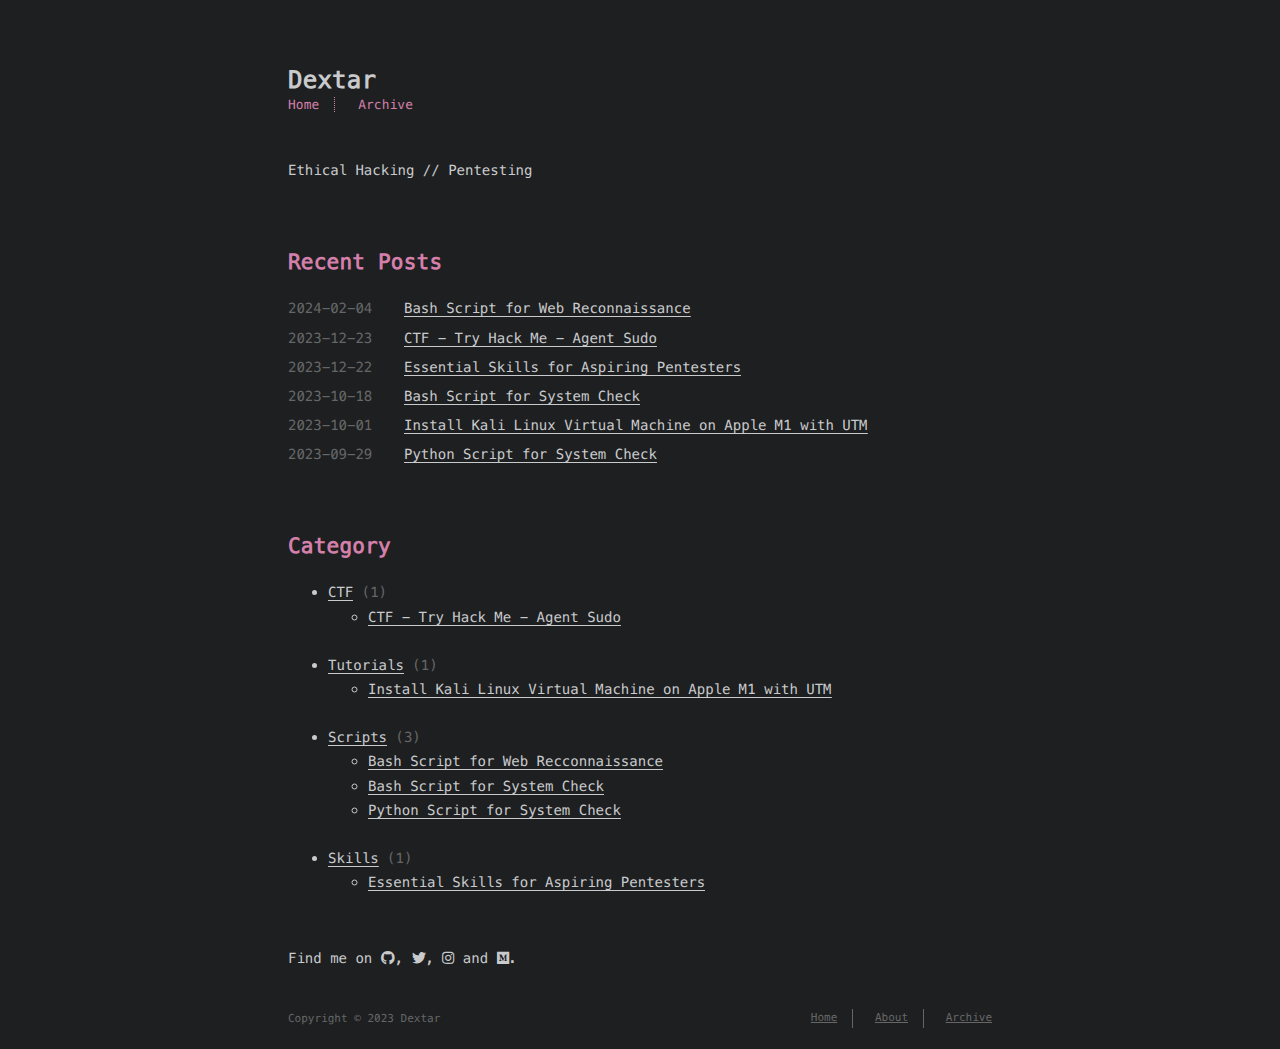
==== commit 4b5845d5: "new-version" ====
--- a/index.html
+++ b/index.html
@@ -57,16 +57,36 @@
 <span class="h1"><a href="archives.html">Recent Posts</a></span>
   
 <ul class="post-list">    
-<li class="post-item">
+
+<li class="post-item">
+<div class="meta">
+<time datetime="2024-01-04T23:00:00.000Z" itemprop="datePublished">2024-02-04</time>
+</div>
+    
+<span>
+<a class="" href="2024/bash-script-web-recon.html">Bash Script for Web Reconnaissance</a>
+</span>
+</li>
         
-<div class="meta">
-<time datetime="2023-11-08T23:00:00.000Z" itemprop="datePublished">2023-11-08</time>
+<li class="post-item">
+<div class="meta">
+<time datetime="2023-12-23T23:00:00.000Z" itemprop="datePublished">2023-12-23</time>
 </div>
 
 <span>
 <a class="" href="2023/ctf-try-hack-me-agent-sudo.html">CTF - Try Hack Me - Agent Sudo</a>
 </span>
 </li>
+
+<li class="post-item">        
+  <div class="meta">
+  <time datetime="2023-12-22T22:00:00.000Z" itemprop="datePublished">2023-12-22</time>
+  </div>
+  
+  <span>
+  <a class="" href="2023/Essential-Skills-for-Aspiring-Pentesters.html">Essential Skills for Aspiring Pentesters</a>
+  </span>
+  </li>
     
 <li class="post-item">
 <div class="meta">
@@ -98,16 +118,7 @@
 </span>
 </li>
     
-<li class="post-item">        
-<div class="meta">
-<time datetime="2023-09-02T22:00:00.000Z" itemprop="datePublished">2023-09-02</time>
-</div>
-
-<span>
-<a class="" href="2023/Essential-Skills-for-Aspiring-Pentesters.html">Essential Skills for Aspiring Pentesters</a>
-</span>
-</li>
-</ul>
+
   
 </section>
 
@@ -126,7 +137,8 @@
           <li class="category-list-item"><a class="category-list-link" href="2023/install-kali-virtual-machine-apple-m1-utm.html">Install Kali Linux Virtual Machine on Apple M1 with UTM</a></ul>
           <br>
       </li><li class="category-list-item"><a class="category-list-link" href="categories/category-scripts.html">Scripts</a>
-        <span class="category-list-count">2</span><ul class="category-list-child">
+        <span class="category-list-count">3</span><ul class="category-list-child">
+          <li class="category-list-item"><a class="category-list-link" href="2024/bash-script-web-recon.html">Bash Script for Web Recconnaissance</a>
           <li class="category-list-item"><a class="category-list-link" href="2023/bash-script-system-check.html">Bash Script for System Check</a>
           <li class="category-list-item"><a class="category-list-link" href="2023/python-script-system-check.html">Python Script for System Check</a></ul>
           <br>
